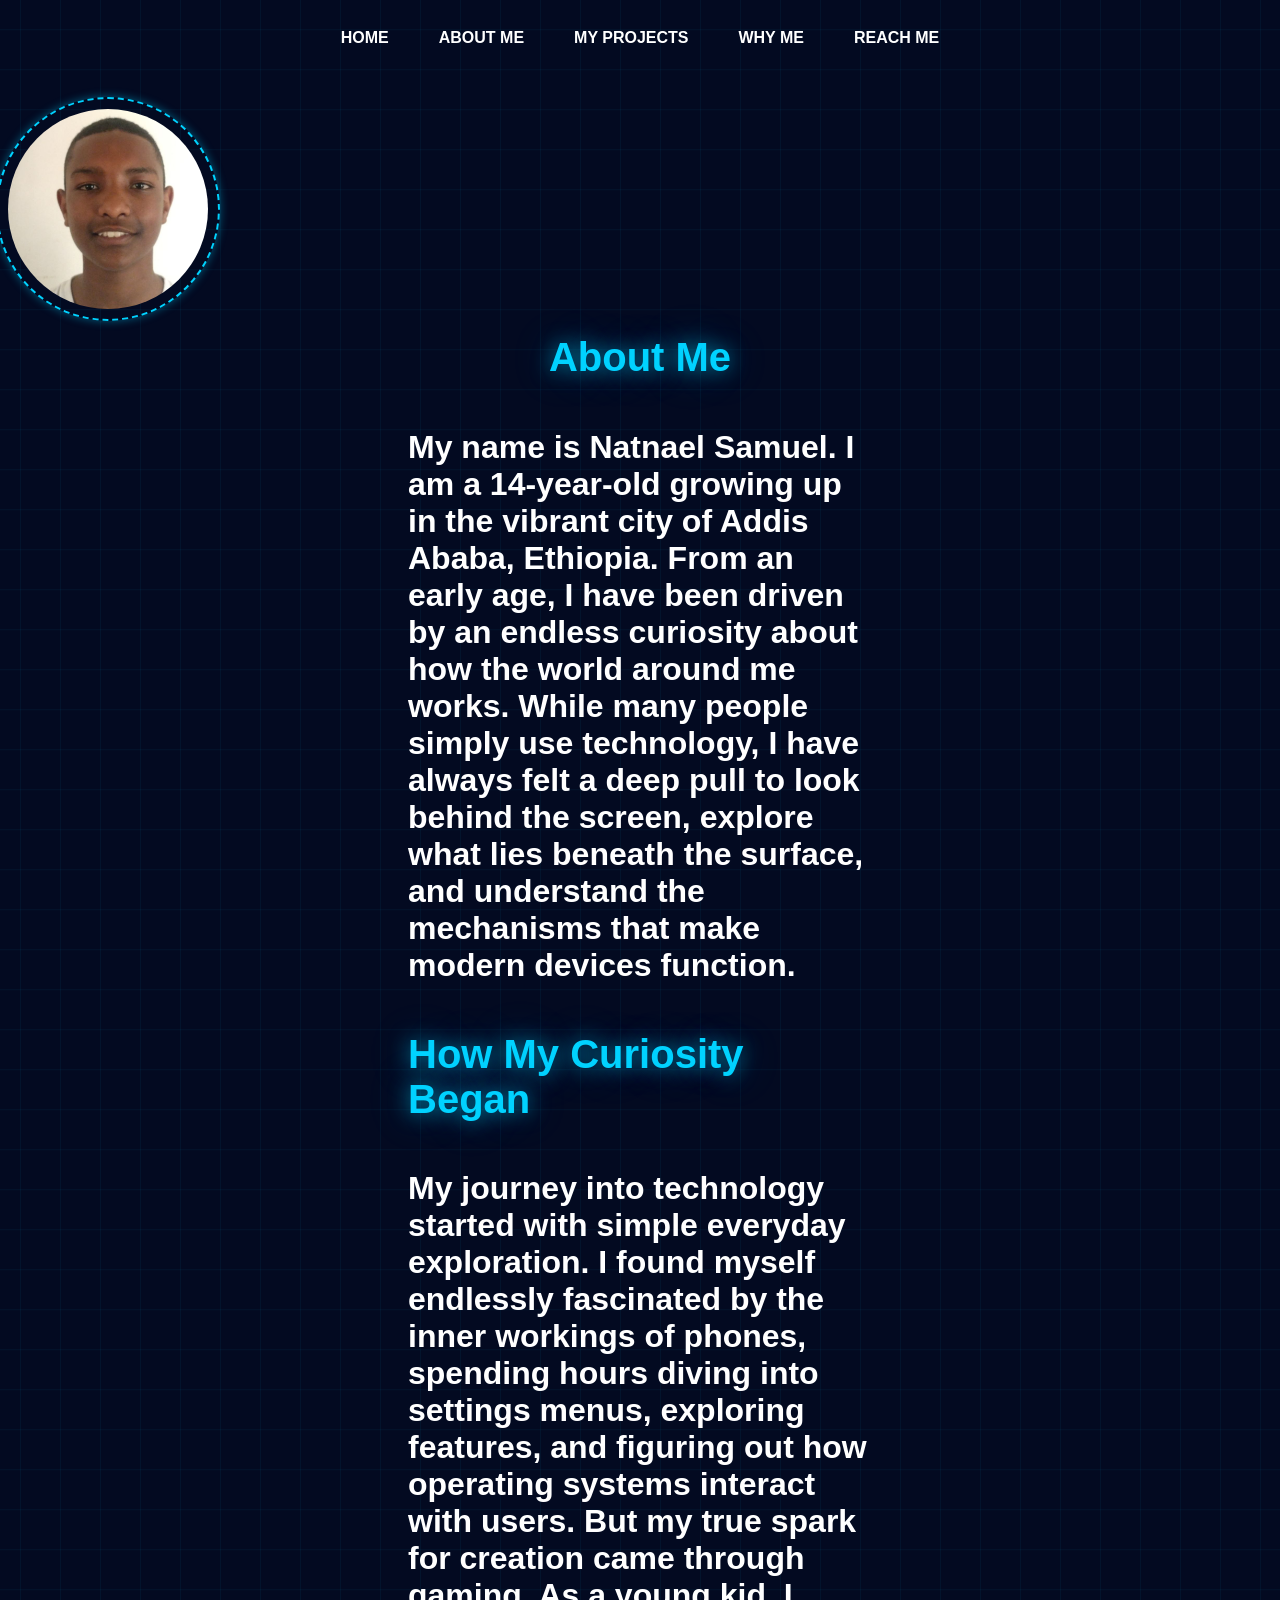
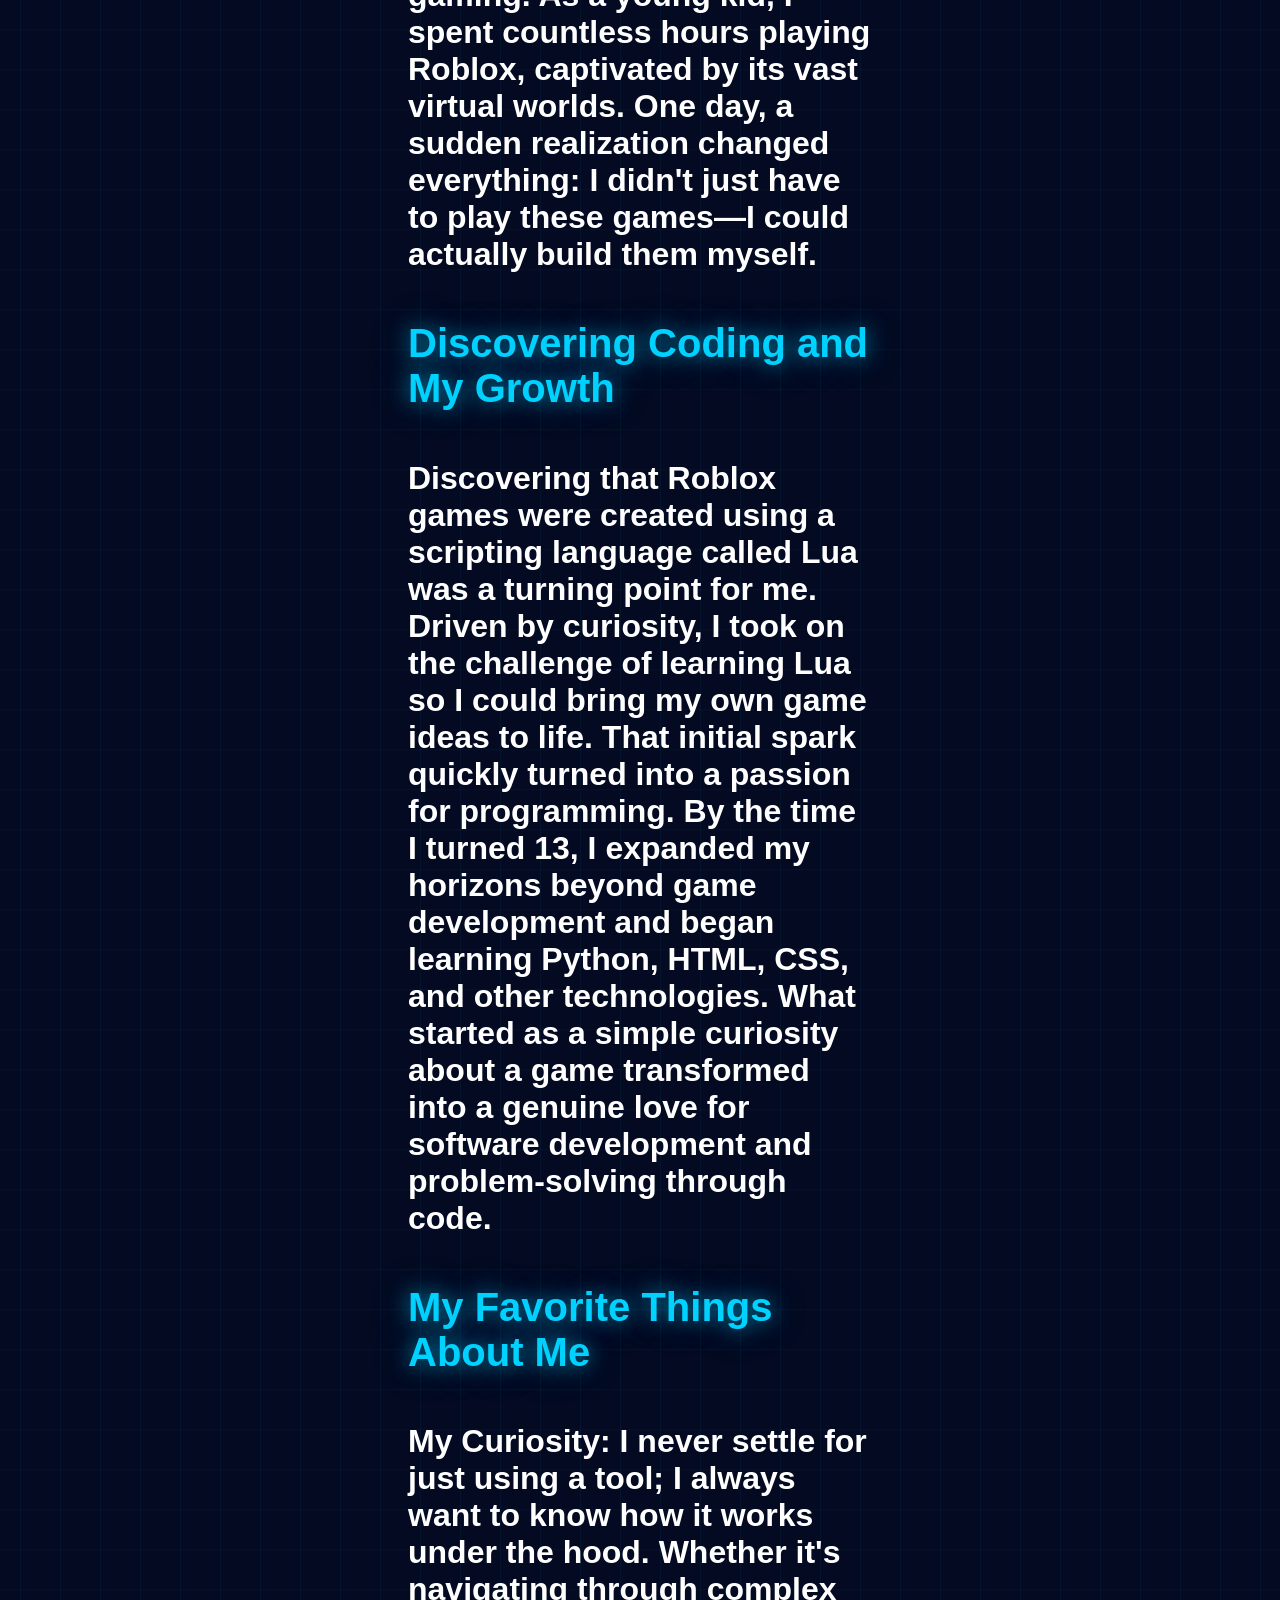
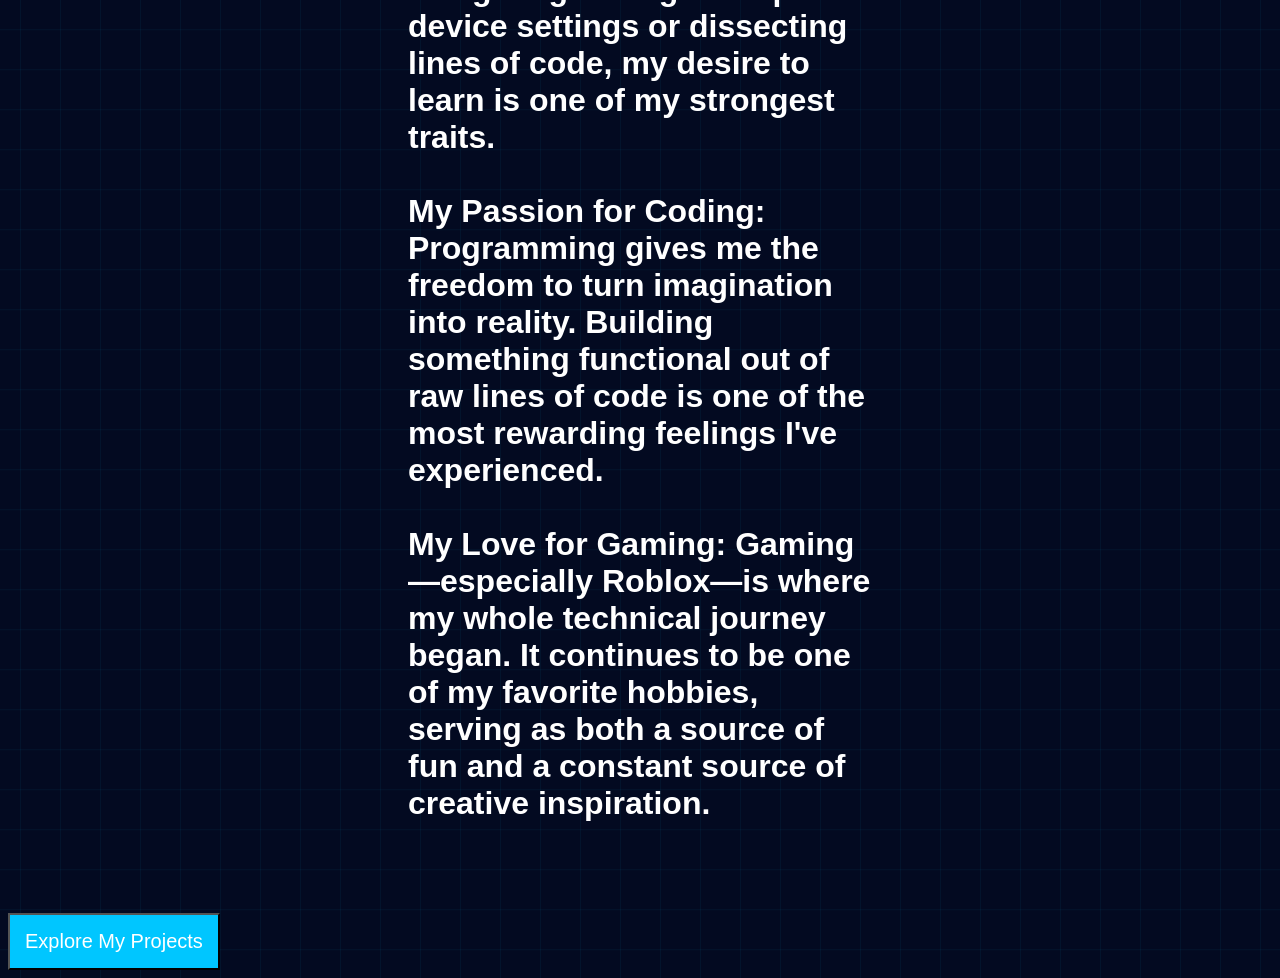
==== about-me.html @ 23b5f13a "Add files via upload" ====
<!DOCTYPE html>
<html lang="en">
<head>
 <meta charset="UTF-8">
 <meta name="viewport" content="width=device-width, initial-scale=1.0">
 <link rel="stylesheet" href="about-me.css">
 <title>about-me</title>
</head>
<body>
 <nav>
   <a href="./index.html"><h4>HOME</h4></a>
   <a href="./about-me.html"><h4>ABOUT ME</h4></a>
   <a href="./products.html"><h4>MY PROJECTS</h4></a>
   <a href="./why-me.html"><h4>WHY ME</h4></a>
   <a href=""><h4>REACH ME</h4></a>
  </nav>
  <div class="profile-container">
   <img
    src="OIIIIIIIIIIIIIIIIII.jpg"
    alt="Profile Picture"
    class="profile-img"
   />
  </div>
  <div class="info">
   <h1 class="portfolio">About Me</h1>
   <h1>
    My name is Natnael Samuel. I am a 14-year-old growing up in the vibrant city of Addis Ababa, Ethiopia. From an early age, I have been driven by an endless curiosity about how the world around me works. While many people simply use technology, I have always felt a deep pull to look behind the screen, explore what lies beneath the surface, and understand the mechanisms that make modern devices function.
   </h1>
   <h1 class="portfolio">How My Curiosity Began</h1>
   <h1>
    My journey into technology started with simple everyday exploration. I found myself endlessly fascinated by the inner workings of phones, spending hours diving into settings menus, exploring features, and figuring out how operating systems interact with users. But my true spark for creation came through gaming. As a young kid, I spent countless hours playing Roblox, captivated by its vast virtual worlds. One day, a sudden realization changed everything: I didn't just have to play these games—I could actually build them myself.
   </h1>
   <h1 class="portfolio">Discovering Coding and My Growth</h1>
   <h1>
    Discovering that Roblox games were created using a scripting language called Lua was a turning point for me. Driven by curiosity, I took on the challenge of learning Lua so I could bring my own game ideas to life. That initial spark quickly turned into a passion for programming. By the time I turned 13, I expanded my horizons beyond game development and began learning Python, HTML, CSS, and other technologies. What started as a simple curiosity about a game transformed into a genuine love for software development and problem-solving through code.
   </h1>
   <h1 class="portfolio">My Favorite Things About Me</h1>
   <h1>
    My Curiosity: I never settle for just using a tool; I always want to know how it works under the hood. Whether it's navigating through complex device settings or dissecting lines of code, my desire to learn is one of my strongest traits. <br><br>

    My Passion for Coding: Programming gives me the freedom to turn imagination into reality. Building something functional out of raw lines of code is one of the most rewarding feelings I've experienced. <br><br>

    My Love for Gaming: Gaming—especially Roblox—is where my whole technical journey began. It continues to be one of my favorite hobbies, serving as both a source of fun and a constant source of creative inspiration.
   </h1>
  </div>
  <a href="products.html"><button>Explore My Projects</button></a>
</body>
</html>
---- about-me.css ----
@import url('https://fonts.googleapis.com/css2?family=Playwrite+DK+Loopet:wght@100..400&display=swap');

body {
 color: white;
 font-family:'Segoe UI', Tahoma, Geneva, Verdana, sans-serif;
 background-color: #030a21;
 background-image: 
        linear-gradient(to right, rgba(0, 210, 255, 0.05) 1px, transparent 1px),
        linear-gradient(to bottom, rgba(0, 210, 255, 0.05) 1px, transparent 1px);
      background-size: 40px 40px;
      background-position: center;
}

nav {
 position: sticky;
 top: 0;
 display: flex;
 justify-content: center;
 gap: 50px;
 color: white;
 z-index: 9999999;
}

nav h4 {
  transition: 0.3s;
}

nav h4:hover {
 color: #00c6ff;
 cursor: pointer;
}

a {
  color: white;
  text-decoration: none;
}

.profile-container {
  display: flex;
  margin-top: 40px;
  justify-self: center;
    position: relative;
  width: 200px;  /* Match your profile image width */
  height: 200px; 
}

.profile-img {
  width: 100%;
  height: 100%;
  border-radius: 50%;
  object-fit: cover;
}

/* Dashed Outer Ring */
.profile-container::after {
  content: "";
  position: absolute;
  top: -12px;   /* Pull out slightly to create spacing */
  left: -12px;
  right: -12px;
  bottom: -12px;
  border: 2px dashed #00d2ff; /* Adjust color and thickness */
  border-radius: 50%;
  pointer-events: none;
  
  /* Optional: Cyan glow effect */
  box-shadow: 0 0 10px rgba(0, 210, 255, 0.4); 
}

.portfolio {
 display: flex;
 justify-content: center;
 font-size: 40px;
 color: #00d2ff;
 text-shadow: 0 0 20px rgba(0, 210, 255, 0.6), 0 0 45px rgba(0, 210, 255, 0.3);
}

.info {
 display: flex;
 flex-direction: column;
 justify-content: center;
 margin: 0 400px;
}

button {
  display: flex;
  justify-self: center;
  margin-top: 70px;
  color: white;
  font-size: 20px;
  background-color: #00c6ff;
  padding: 15px 15px;
  transition: 0.3s;
}

button:hover {
  color: blue;
}
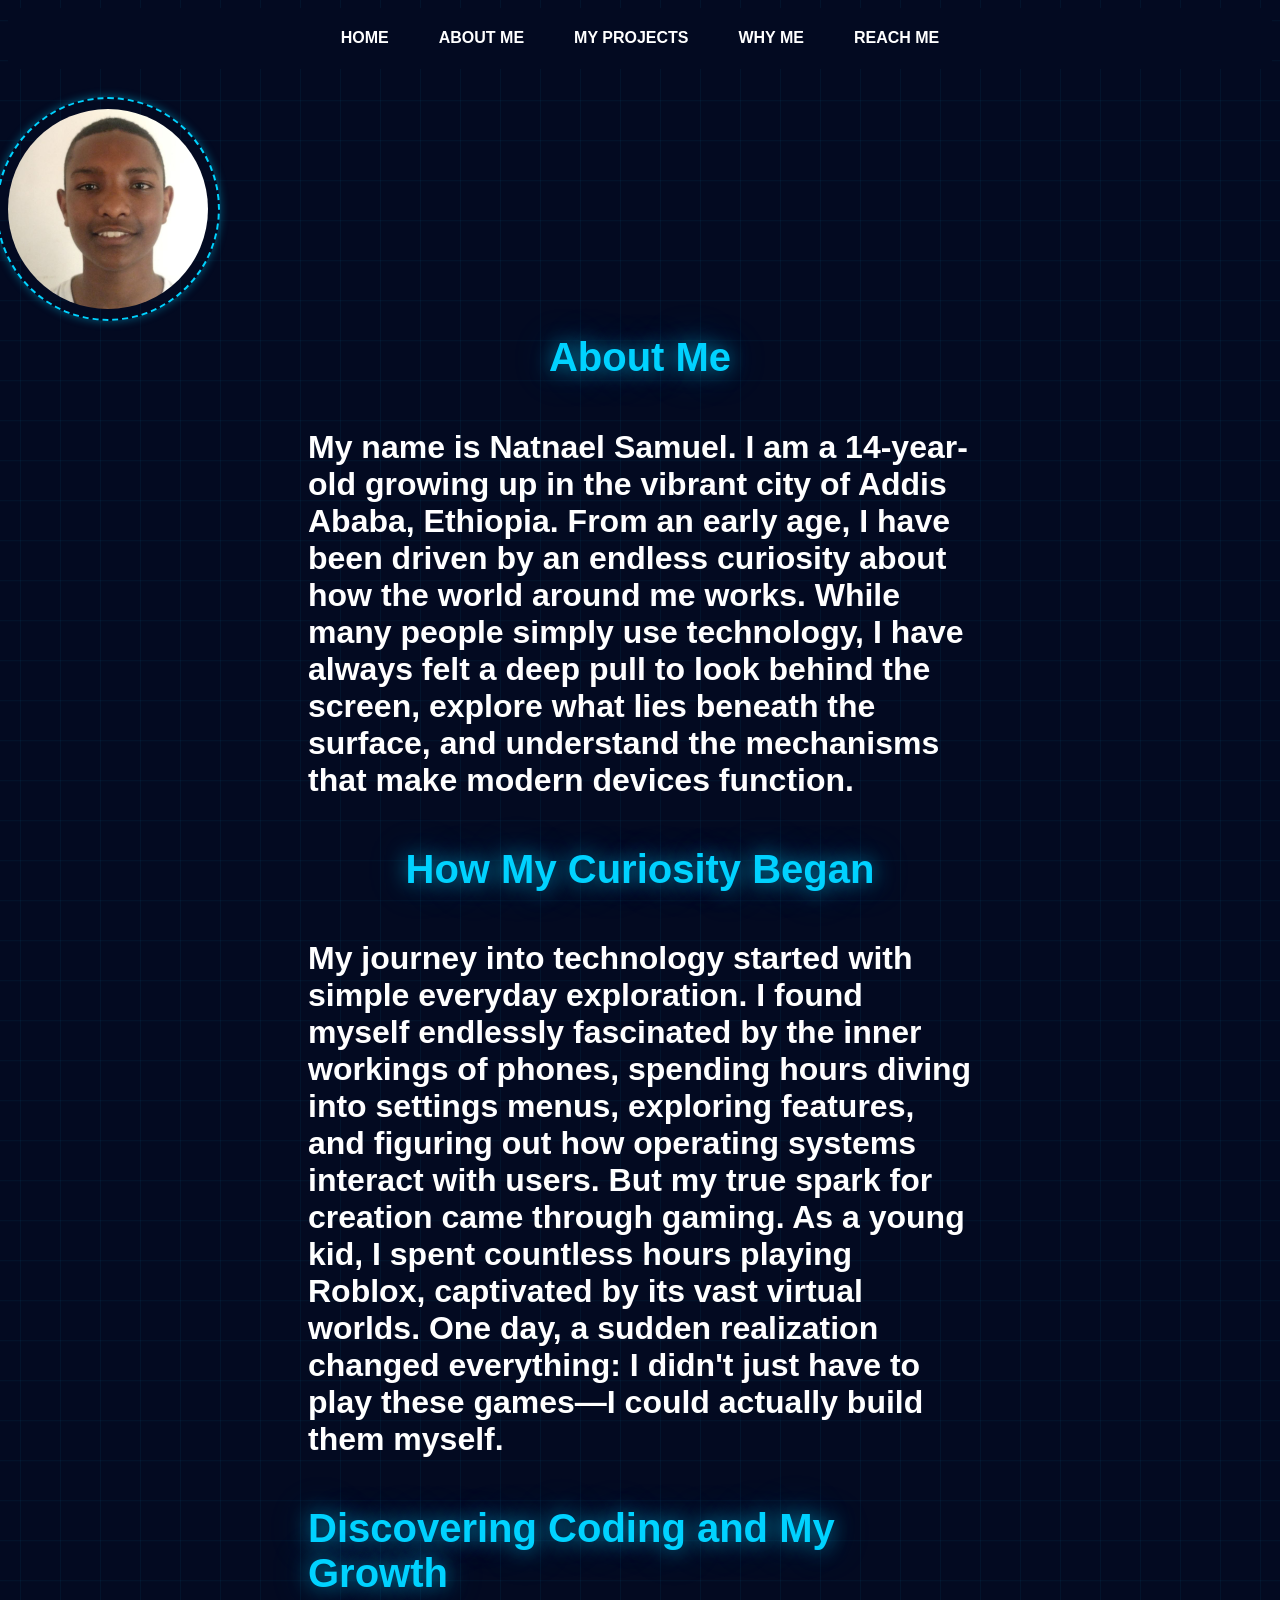
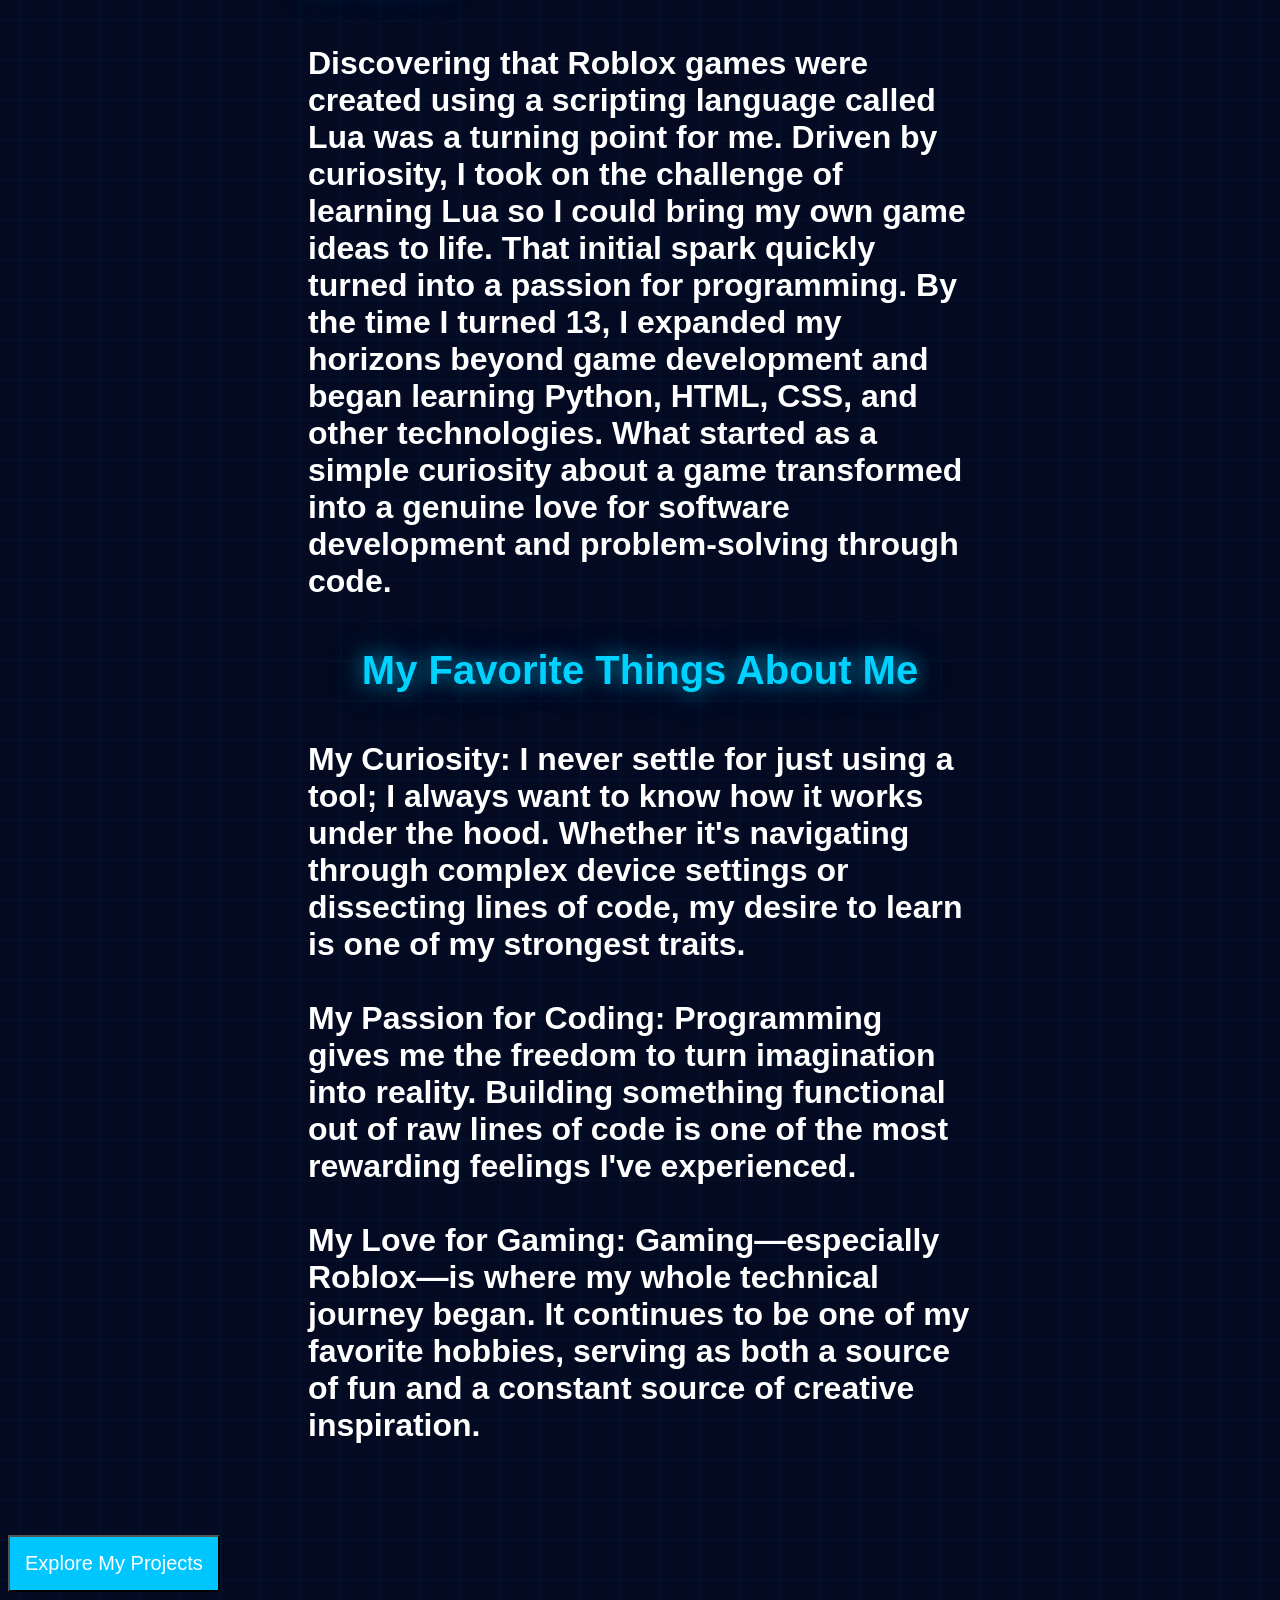
==== commit 62a16750: "Add files via upload" ====
--- a/about-me.html
+++ b/about-me.html
@@ -8,12 +8,12 @@
 </head>
 <body>
  <nav>
-   <a href="./index.html"><h4>HOME</h4></a>
-   <a href="./about-me.html"><h4>ABOUT ME</h4></a>
-   <a href="./products.html"><h4>MY PROJECTS</h4></a>
-   <a href="./why-me.html"><h4>WHY ME</h4></a>
-   <a href=""><h4>REACH ME</h4></a>
-  </nav>
+  <a href="./index.html"><h4>HOME</h4></a>
+  <a href="./about-me.html"><h4>ABOUT ME</h4></a>
+  <a href="./projects.html"><h4>MY PROJECTS</h4></a>
+  <a href="./why-me.html"><h4>WHY ME</h4></a>
+  <a href="./reach-me.html"><h4>REACH ME</h4></a>
+ </nav>
   <div class="profile-container">
    <img
     src="OIIIIIIIIIIIIIIIIII.jpg"
@@ -43,6 +43,6 @@
     My Love for Gaming: Gaming—especially Roblox—is where my whole technical journey began. It continues to be one of my favorite hobbies, serving as both a source of fun and a constant source of creative inspiration.
    </h1>
   </div>
-  <a href="products.html"><button>Explore My Projects</button></a>
+  <a href="projects.html"><button>Explore My Projects</button></a>
 </body>
 </html>
--- a/about-me.css
+++ b/about-me.css
@@ -19,6 +19,7 @@
  gap: 50px;
  color: white;
  z-index: 9999999;
+ background-color: #030a21;
 }
 
 nav h4 {
@@ -79,7 +80,7 @@
  display: flex;
  flex-direction: column;
  justify-content: center;
- margin: 0 400px;
+ margin: 0 300px;
 }
 
 button {
